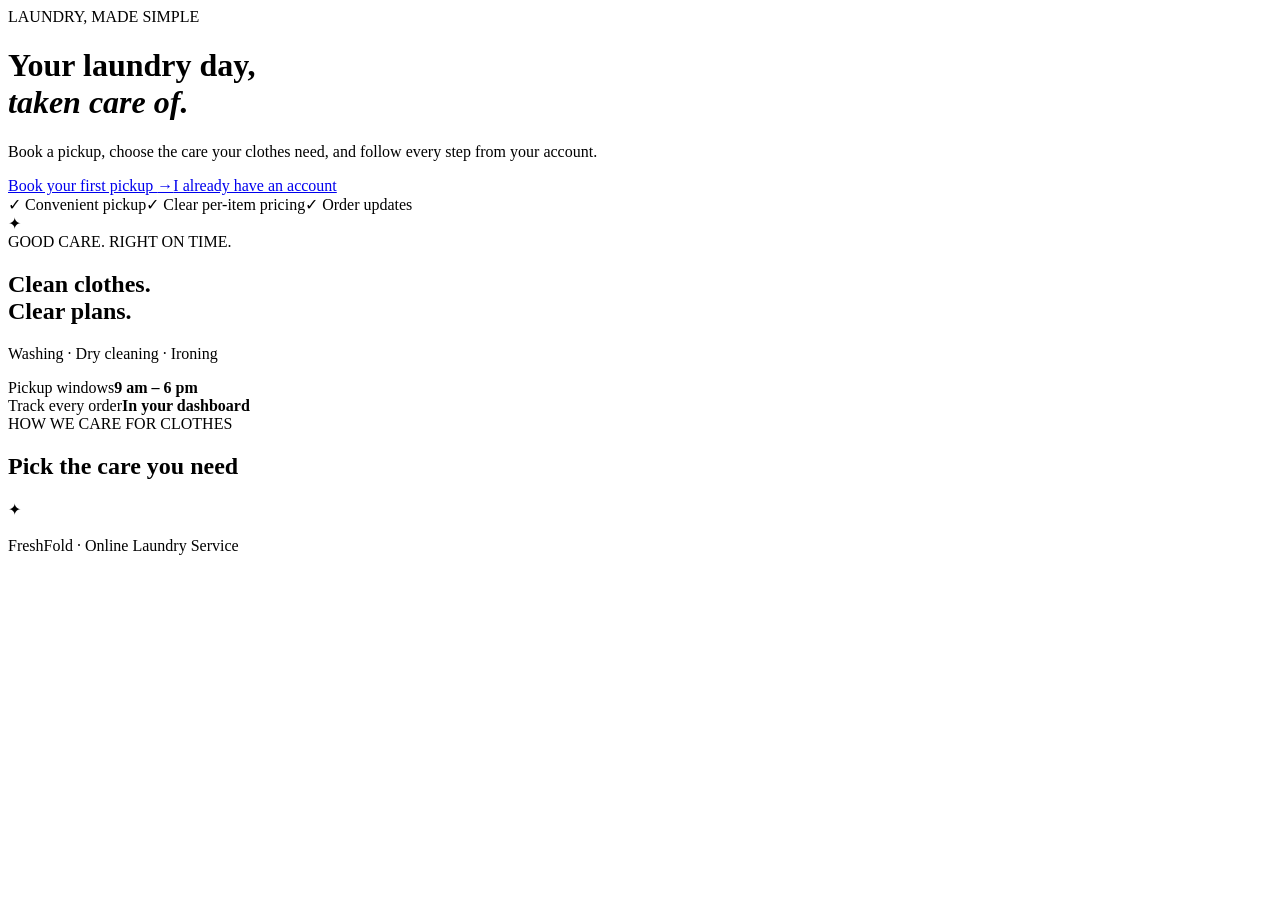
==== src/main/resources/templates/index.html @ 44da970b "Add FreshFold project files" ====
<!doctype html>
<html lang="en" xmlns:th="http://www.thymeleaf.org">
<head th:replace="~{fragments :: head('FreshFold Laundry')}"></head>
<body>
<nav th:replace="~{fragments :: nav}"></nav>
<main class="hero">
<div class="hero-copy"><span class="eyebrow">LAUNDRY, MADE SIMPLE</span><h1>Your laundry day,<br><em>taken care of.</em></h1><p>Book a pickup, choose the care your clothes need, and follow every step from your account.</p><div class="actions"><a class="button" href="/register">Book your first pickup <span>→</span></a><a class="text-link" href="/login">I already have an account</a></div><div class="hero-points"><span>✓ Convenient pickup</span><span>✓ Clear per-item pricing</span><span>✓ Order updates</span></div></div>
<div class="hero-card"><div class="laundry-icon">✦</div><div class="mini-label">GOOD CARE. RIGHT ON TIME.</div><h2>Clean clothes.<br>Clear plans.</h2><p>Washing · Dry cleaning · Ironing</p><div class="card-line"><span>Pickup windows</span><b>9 am – 6 pm</b></div><div class="card-line"><span>Track every order</span><b>In your dashboard</b></div></div>
</main>
<section class="services-home" id="services"><span class="eyebrow">HOW WE CARE FOR CLOTHES</span><h2>Pick the care you need</h2><div class="service-cards"><article th:each="s:${services}"><span class="service-star">✦</span><h3 th:text="${s.name}"></h3><p th:text="${s.description}"></p><b th:text="|₹${#numbers.formatDecimal(s.pricePerItem,1,2)} per item|"></b></article></div></section>
<footer>FreshFold · Online Laundry Service</footer>
</body></html>
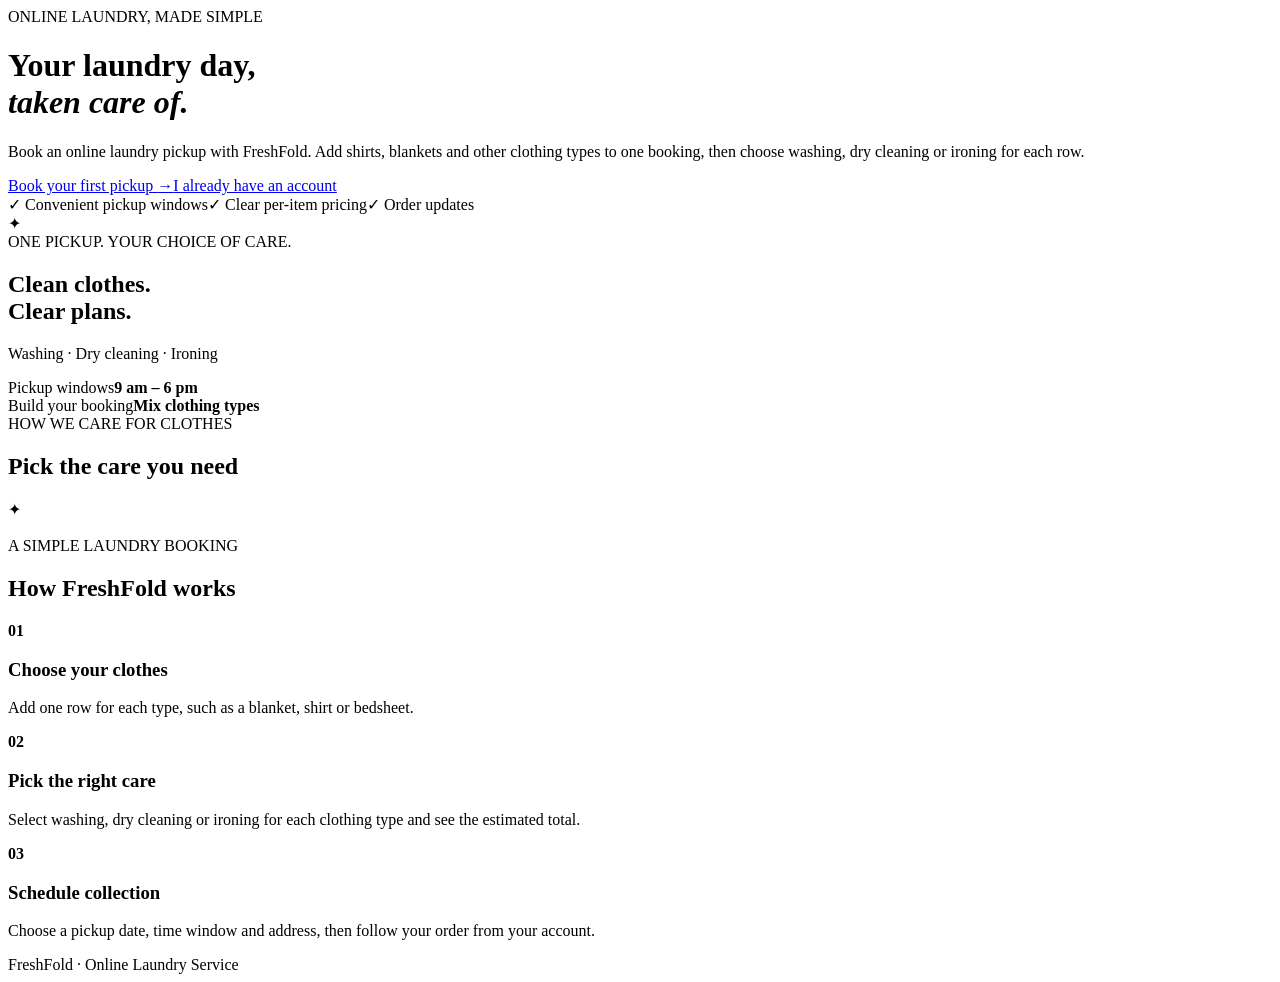
==== commit 00605744: "Improve FreshFold multi-item booking and discoverability" ====
--- a/src/main/resources/templates/index.html
+++ b/src/main/resources/templates/index.html
@@ -1,12 +1,15 @@
 <!doctype html>
 <html lang="en" xmlns:th="http://www.thymeleaf.org">
-<head th:replace="~{fragments :: head('FreshFold Laundry')}"></head>
+<head th:replace="~{fragments :: head('FreshFold Laundry | Online Laundry Pickup','Book a laundry pickup with FreshFold. Choose washing, dry cleaning or ironing for each clothing type, add garments to one pickup, and track your order online.','index,follow','https://freshfold-laundry-demo.onrender.com/')}"></head>
 <body>
+<script type="application/ld+json">{"@context":"https://schema.org","@type":"WebSite","name":"FreshFold Laundry","url":"https://freshfold-laundry-demo.onrender.com/","description":"Online laundry pickup booking with washing, dry cleaning and ironing options."}</script>
 <nav th:replace="~{fragments :: nav}"></nav>
 <main class="hero">
-<div class="hero-copy"><span class="eyebrow">LAUNDRY, MADE SIMPLE</span><h1>Your laundry day,<br><em>taken care of.</em></h1><p>Book a pickup, choose the care your clothes need, and follow every step from your account.</p><div class="actions"><a class="button" href="/register">Book your first pickup <span>→</span></a><a class="text-link" href="/login">I already have an account</a></div><div class="hero-points"><span>✓ Convenient pickup</span><span>✓ Clear per-item pricing</span><span>✓ Order updates</span></div></div>
-<div class="hero-card"><div class="laundry-icon">✦</div><div class="mini-label">GOOD CARE. RIGHT ON TIME.</div><h2>Clean clothes.<br>Clear plans.</h2><p>Washing · Dry cleaning · Ironing</p><div class="card-line"><span>Pickup windows</span><b>9 am – 6 pm</b></div><div class="card-line"><span>Track every order</span><b>In your dashboard</b></div></div>
+<div class="hero-copy"><span class="eyebrow">ONLINE LAUNDRY, MADE SIMPLE</span><h1>Your laundry day,<br><em>taken care of.</em></h1><p>Book an online laundry pickup with FreshFold. Add shirts, blankets and other clothing types to one booking, then choose washing, dry cleaning or ironing for each row.</p><div class="actions"><a class="button" href="/register">Book your first pickup <span>→</span></a><a class="text-link" href="/login">I already have an account</a></div><div class="hero-points"><span>✓ Convenient pickup windows</span><span>✓ Clear per-item pricing</span><span>✓ Order updates</span></div></div>
+<div class="hero-card"><div class="laundry-icon">✦</div><div class="mini-label">ONE PICKUP. YOUR CHOICE OF CARE.</div><h2>Clean clothes.<br>Clear plans.</h2><p>Washing · Dry cleaning · Ironing</p><div class="card-line"><span>Pickup windows</span><b>9 am – 6 pm</b></div><div class="card-line"><span>Build your booking</span><b>Mix clothing types</b></div></div>
 </main>
 <section class="services-home" id="services"><span class="eyebrow">HOW WE CARE FOR CLOTHES</span><h2>Pick the care you need</h2><div class="service-cards"><article th:each="s:${services}"><span class="service-star">✦</span><h3 th:text="${s.name}"></h3><p th:text="${s.description}"></p><b th:text="|₹${#numbers.formatDecimal(s.pricePerItem,1,2)} per item|"></b></article></div></section>
+<section class="how-it-works"><span class="eyebrow">A SIMPLE LAUNDRY BOOKING</span><h2>How FreshFold works</h2><div class="steps-grid"><article><b>01</b><h3>Choose your clothes</h3><p>Add one row for each type, such as a blanket, shirt or bedsheet.</p></article><article><b>02</b><h3>Pick the right care</h3><p>Select washing, dry cleaning or ironing for each clothing type and see the estimated total.</p></article><article><b>03</b><h3>Schedule collection</h3><p>Choose a pickup date, time window and address, then follow your order from your account.</p></article></div></section>
 <footer>FreshFold · Online Laundry Service</footer>
 </body></html>
+
